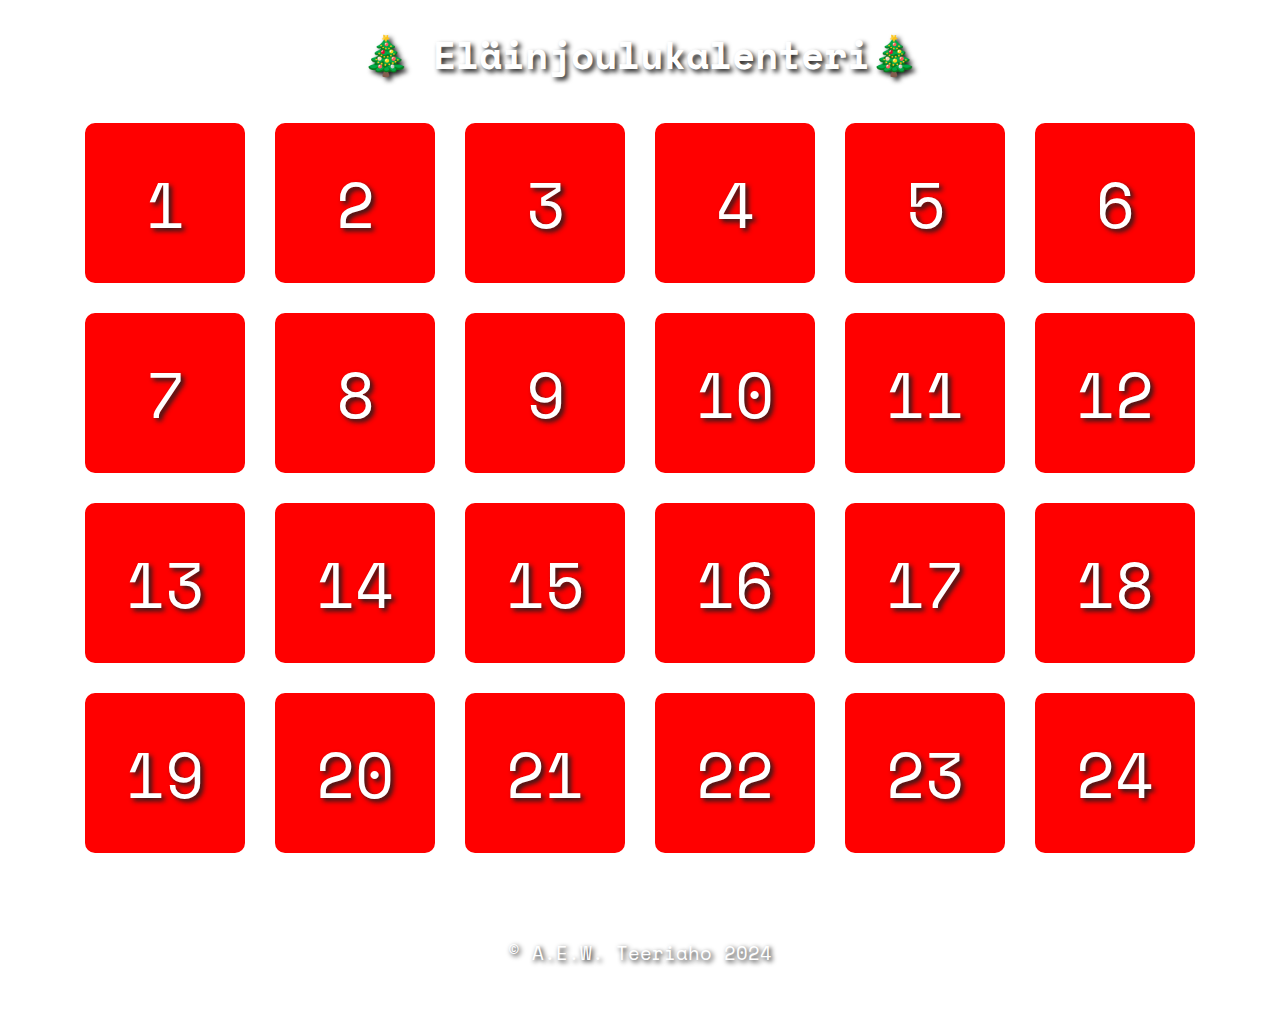
==== index.html @ 09436a68 "Add files via upload" ====
<!DOCTYPE html>
<html lang="en">
<head>
    <meta charset="UTF-8">
    <meta name="viewport" content="width=device-width, initial-scale=1.0">
    <title>Eläinjoulukalenteri 2024</title>
    <link rel="icon" type="image/x-icon" href="hattu.ico">
    <link rel="stylesheet" href="eläinkalenteri.css">
    <link href="https://fonts.googleapis.com/css2?family=Space+Mono&display=swap" rel="stylesheet">
</head>
<body>
    <header>
        <h1>🎄 Eläinjoulukalenteri🎄</h1>
        <p class="kuvaus"></p>
    </header>

    <div class="kalenteri">
        
    </div>
    <footer>
        &copy; A.E.W. Teeriaho 2024
    </footer>
    <script src="eläinkalenteri.js"></script>
</body>
</html>
---- eläinkalenteri.css ----
*{
    font-family: 'Space Mono', monospace;
    text-align: center;
}
body{
    background-image: url("https://dreamypixel.com/wp-content/uploads/2017/08/Starry-night-in-the-winter-mountains.jpg");
    background-size: cover;
}
h1{
    font-size: 3vw;
    text-align: center;
    color: white;
    text-shadow: 3px 3px 5px rgb(29, 29, 29);
}
p{
    font-size: 2vw;
    text-align: center;
    color: white;
    text-shadow: 3px 3px 5px rgb(29, 29, 29);

}
.text{
    text-align: center;
    font-size: 1em;
    color: white;
    text-shadow: 3px 3px 5px rgb(29, 29, 29);
    
    height: 150px;
    display: flex;
    justify-content: center;
    align-items: center;
    transition: opacity 2s;
}
.kalenteri{
    margin: 0, auto;
}
.luukut{
    display:inline-block;
    width: 150px;
    height: 150px;
    font-size: 4em;
    border: 5px solid rgb(255, 0, 0);
    background-color: rgb(255, 0, 0);
    color: white; 
    margin: 15px;
    border-radius: 10px;
    background-size: 150px;
}
.luukut:hover{
    background-color: rgb(189, 0, 0);
}
footer{
    font-size: 1.5vw;
    margin: 50px;
    margin-top: 70px;
    color: white;
    text-shadow: 2px 2px 5px black;
    text-align: center;
}

img{
    width: 70px;
}
@media screen and (max-width: 1000px){
    aside, section, article{
        width: 100%;
    }
}
@keyframes glowBox{
    50%{box-shadow: 0px 0px 60px white}
}
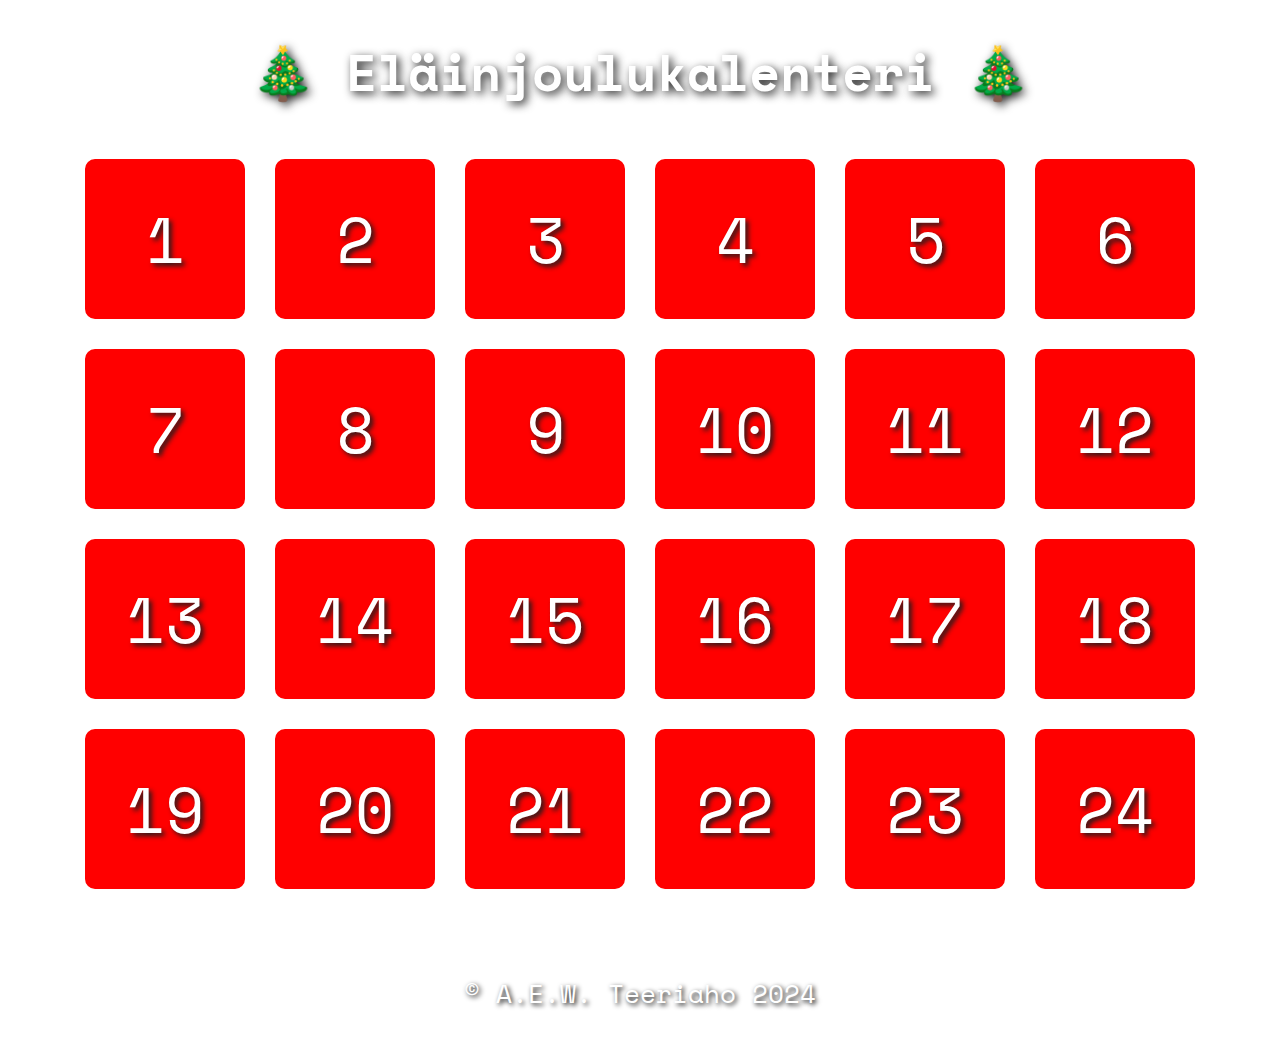
==== commit 2cb84977: "Add files via upload" ====
--- a/index.html
+++ b/index.html
@@ -9,10 +9,13 @@
     <link href="https://fonts.googleapis.com/css2?family=Space+Mono&display=swap" rel="stylesheet">
 </head>
 <body>
+    
     <header>
-        <h1>🎄 Eläinjoulukalenteri🎄</h1>
+        <h1>🎄 Eläinjoulukalenteri 🎄</h1>
         <p class="kuvaus"></p>
     </header>
+
+    <div class="ilmoitus"></div>
 
     <div class="kalenteri">
         
--- a/eläinkalenteri.css
+++ b/eläinkalenteri.css
@@ -3,14 +3,13 @@
     text-align: center;
 }
 body{
-    background-image: url("https://dreamypixel.com/wp-content/uploads/2017/08/Starry-night-in-the-winter-mountains.jpg");
-    background-size: cover;
+    background-image: url("https://www.filterforge.com/filters/1361.jpg");
 }
 h1{
-    font-size: 3vw;
+    font-size: 5vw;
     text-align: center;
     color: white;
-    text-shadow: 3px 3px 5px rgb(29, 29, 29);
+    text-shadow: 3px 3px 10px rgb(29, 29, 29);
 }
 p{
     font-size: 2vw;
@@ -50,22 +49,63 @@
     background-color: rgb(189, 0, 0);
 }
 footer{
-    font-size: 1.5vw;
+    font-size: 3vw;
     margin: 50px;
     margin-top: 70px;
     color: white;
     text-shadow: 2px 2px 5px black;
     text-align: center;
 }
-
 img{
     width: 70px;
 }
-@media screen and (max-width: 1000px){
-    aside, section, article{
-        width: 100%;
+.ilmoitus{
+    display: flex;
+    justify-content: center;
+    align-items: center;
+}
+.popup{
+    box-shadow: 5px 5px 10px rgb(0, 0, 0, 0.7);
+    position: fixed;
+    background-color: red;
+    color: white;
+    text-shadow: 3px 3px 10px rgb(0, 0, 0);
+    font-size: 4vw;
+    height: 30vw;
+    width: 60vw;
+    text-align: center;
+    display: flex;
+    justify-content: center;
+    align-items: center;
+    animation-name: fadeOut;
+    animation-duration: 1s;
+    animation-delay: 1s;
+    animation-iteration-count: 1;
+    animation-fill-mode: forwards;
+}
+@media screen and (min-width: 768px){
+    body{
+        background-image: url("https://dreamypixel.com/wp-content/uploads/2017/08/Starry-night-in-the-winter-mountains.jpg");
+        background-size: repeat;
+    }
+    h1{
+        font-size: 4vw;
+    }
+    footer{
+        font-size: 2vw;
+    }
+    .popup{
+        height: 10vw;
+        width: 20vw;
+        font-size: 2vw;
     }
 }
 @keyframes glowBox{
+    0%{box-shadow: none}
     50%{box-shadow: 0px 0px 60px white}
+}
+
+@keyframes fadeOut{
+    from {opacity :1;}
+    to {opacity :0; display:none;}
 }